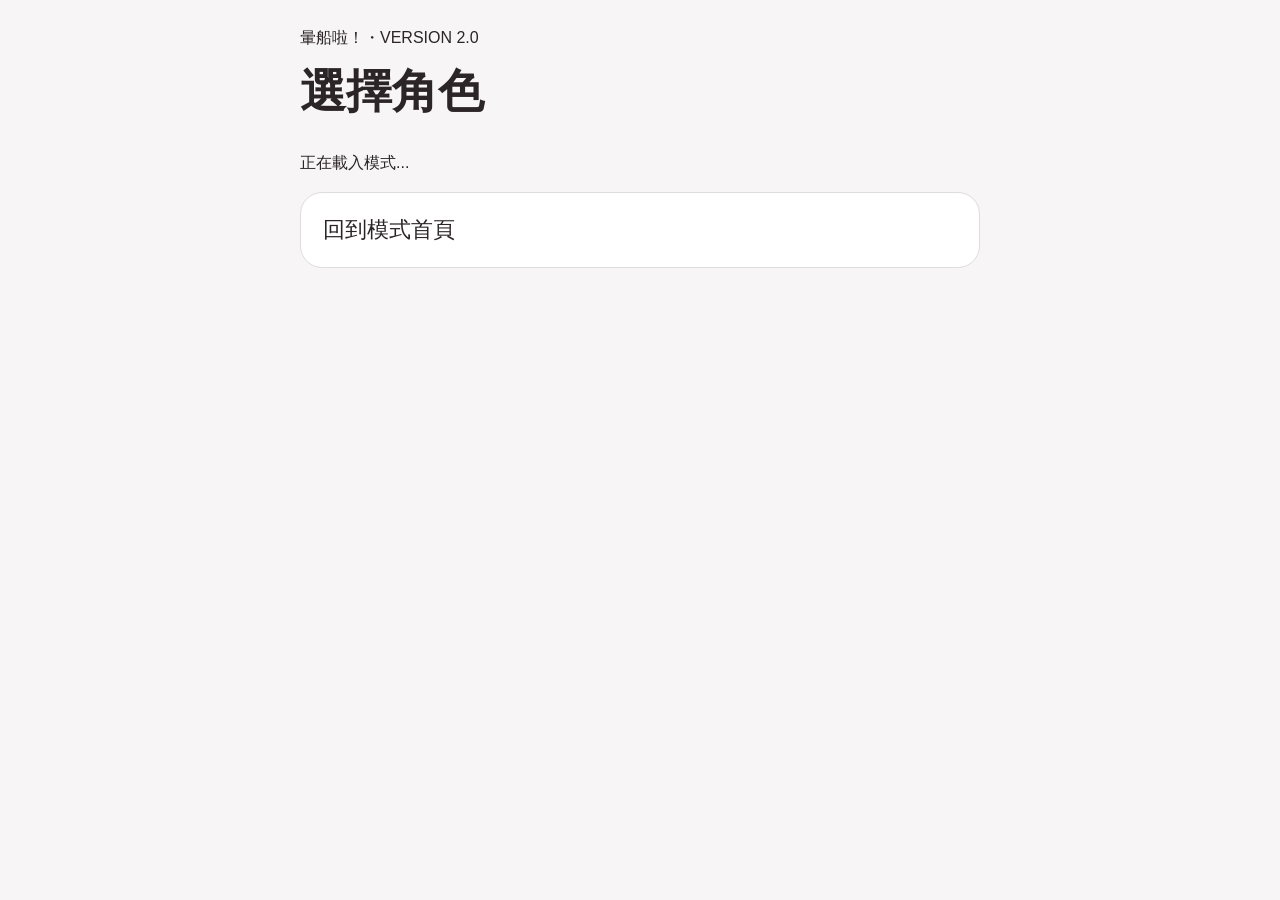
==== characters.html @ 36b33ec8 "Create characters.html" ====
<!DOCTYPE html>
<html lang="zh-TW">
<head>
  <meta charset="UTF-8">
  <meta name="viewport" content="width=device-width, initial-scale=1.0">
  <title>選擇角色｜暈船啦！</title>
  <link rel="stylesheet" href="style.css">
</head>

<body>

<div class="app">

  <header>
    <div>暈船啦！・VERSION 2.0</div>
    <h1>選擇角色</h1>
  </header>

  <main>
    <div id="modeText">正在載入模式...</div>

    <div id="characterList"></div>

    <br>
    <button onclick="location.href='index.html'">
      回到模式首頁
    </button>
  </main>

</div>

<script>
const params = new URLSearchParams(window.location.search);
const mode = params.get("mode");

const modeText = document.getElementById("modeText");
const list = document.getElementById("characterList");

let characters = [];

if (mode === "boy") {
  modeText.textContent = "😎 男生模式・選擇你想認識的角色";

  characters = [
    ["妍妍
---- style.css ----
* {
  box-sizing: border-box;
}

body {
  margin: 0;
  font-family: -apple-system, BlinkMacSystemFont, "Segoe UI", sans-serif;
  background: #f8f5f6;
  color: #2b2528;
}

.app {
  width: 100%;
  max-width: 720px;
  margin: 0 auto;
  padding: 28px 20px 50px;
}

header {
  margin-bottom: 30px;
}

header small {
  color: #8b3a62;
  font-weight: 700;
}

h1 {
  font-size: 46px;
  margin: 12px 0;
}

h2 {
  font-size: 30px;
  margin: 28px 0;
}

button {
  width: 100%;
  border: 1px solid #ddd;
  background: white;
  border-radius: 22px;
  padding: 22px;
  margin-bottom: 16px;
  text-align: left;
  font-size: 22px;
  cursor: pointer;
  color: #2b2528;
}

button:active {
  transform: scale(0.98);
  background: #f3e8ed;
}

button b {
  display: block;
  font-size: 25px;
  margin-bottom: 7px;
}

button span {
  display: block;
  font-size: 17px;
  color: #777;
}

.hidden {
  display: none !important;
}

#characters {
  display: grid;
  gap: 16px;
}

.character-card {
  background: white;
  border: 1px solid #ddd;
  border-radius: 22px;
  padding: 20px;
  cursor: pointer;
}

.character-card:active {
  background: #f3e8ed;
  transform: scale(0.98);
}

.avatar {
  font-size: 45px;
}

.character-card h3 {
  font-size: 24px;
  margin: 8px 0;
}

.character-card p {
  margin: 6px 0;
  color: #666;
}

#hud {
  background: white
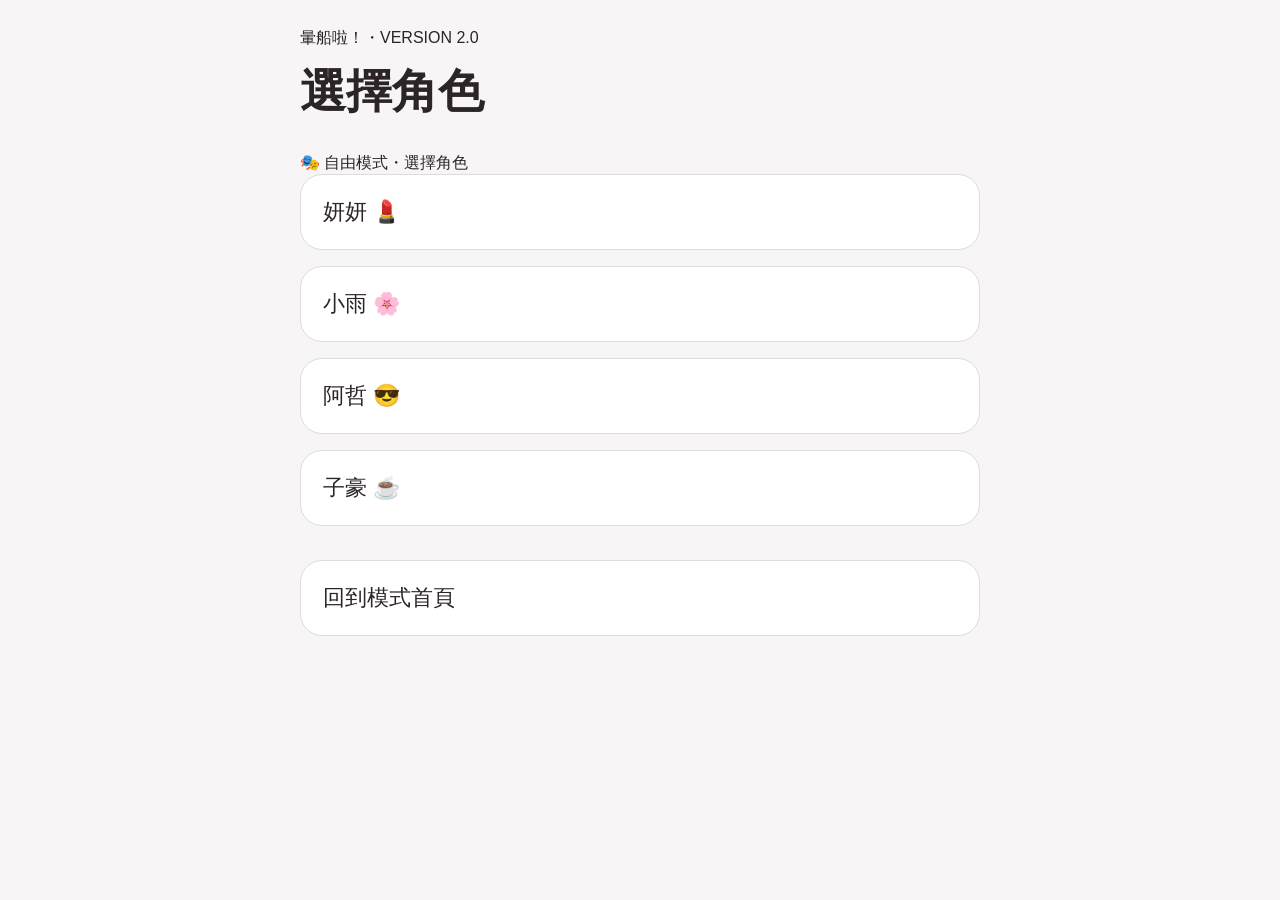
==== commit 6d1887f1: "Update characters.html" ====
--- a/characters.html
+++ b/characters.html
@@ -1,45 +1,68 @@
 <!DOCTYPE html>
 <html lang="zh-TW">
 <head>
-  <meta charset="UTF-8">
-  <meta name="viewport" content="width=device-width, initial-scale=1.0">
-  <title>選擇角色｜暈船啦！</title>
-  <link rel="stylesheet" href="style.css">
+<meta charset="UTF-8">
+<meta name="viewport" content="width=device-width,initial-scale=1">
+<title>選擇角色｜暈船啦！</title>
+<link rel="stylesheet" href="style.css">
 </head>
 
 <body>
-
 <div class="app">
 
-  <header>
-    <div>暈船啦！・VERSION 2.0</div>
-    <h1>選擇角色</h1>
-  </header>
+<header>
+<div>暈船啦！・VERSION 2.0</div>
+<h1>選擇角色</h1>
+</header>
 
-  <main>
-    <div id="modeText">正在載入模式...</div>
+<main>
 
-    <div id="characterList"></div>
+<div id="modeText">正在載入模式...</div>
 
-    <br>
-    <button onclick="location.href='index.html'">
-      回到模式首頁
-    </button>
-  </main>
+<div id="characterList"></div>
 
+<br>
+
+<button onclick="location.href='index.html'">
+回到模式首頁
+</button>
+
+</main>
 </div>
 
 <script>
-const params = new URLSearchParams(window.location.search);
-const mode = params.get("mode");
+const p = new URLSearchParams(location.search);
+const mode = p.get("mode");
 
 const modeText = document.getElementById("modeText");
 const list = document.getElementById("characterList");
 
-let characters = [];
+let people = [];
 
-if (mode === "boy") {
+if(mode === "boy"){
   modeText.textContent = "😎 男生模式・選擇你想認識的角色";
+  people = ["妍妍 💄","小雨 🌸","娜娜 ✨"];
+}
+else if(mode === "girl"){
+  modeText.textContent = "💄 女生模式・選擇你想認識的角色";
+  people = ["阿哲 😎","子豪 ☕","小宇 🎧"];
+}
+else{
+  modeText.textContent = "🎭 自由模式・選擇角色";
+  people = ["妍妍 💄","小雨 🌸","阿哲 😎","子豪 ☕"];
+}
 
-  characters = [
-    ["妍妍
+people.forEach(function(name){
+  const button = document.createElement("button");
+  button.textContent = name;
+
+  button.onclick = function(){
+    alert("你選擇了：" + name);
+  };
+
+  list.appendChild(button);
+});
+</script>
+
+</body>
+</html>
